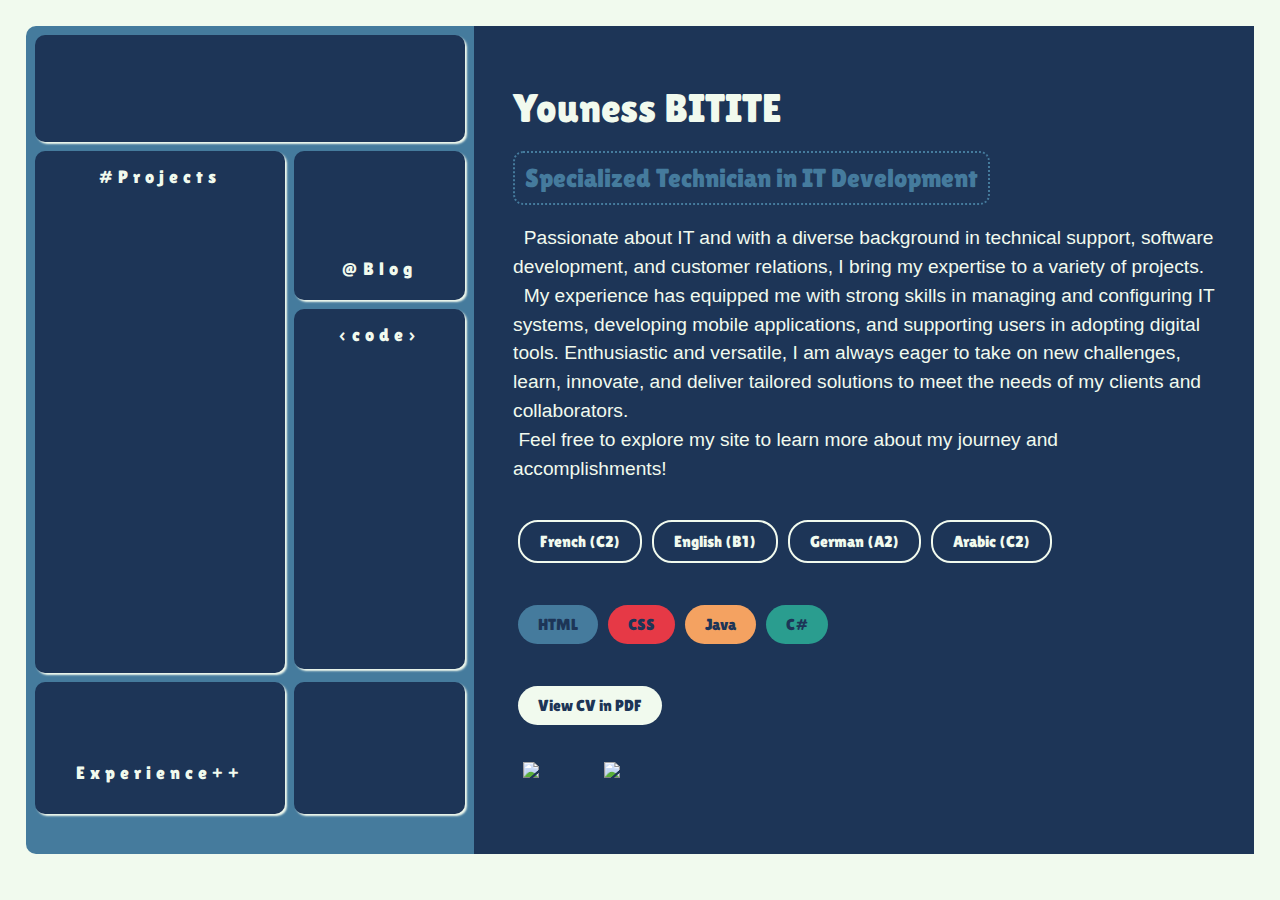
==== index.html @ 27593d5e "Add files via upload" ====
<!DOCTYPE html>
<html lang="en">

<head>
    <meta charset="UTF-8">
    <meta name="viewport" content="width=device-width, initial-scale=1.0">
    <title>Youness BITITE</title>
    <link rel="icon" type="image/x-icon" href="image/icon-title.jpg">
    <link rel="stylesheet" href="main.css">
    <link rel="preconnect" href="https://fonts.googleapis.com">
    <link rel="preconnect" href="https://fonts.gstatic.com" crossorigin>
    <link href="https://fonts.googleapis.com/css2?family=Lilita+One&display=swap" rel="stylesheet">
</head>

<body>
    <div class="container">
        <!-- Left Panel -->
        <div class="right-panel">
            <div id="cardHome" class="card" onclick="loadContent('left-panel-content.html')">
                <div id="imageHome"></div>
            </div>
            <div id="cardRealisation" class="card">
                <h2>#Projects</h2>
                <div id="imageRealisation"></div>
            </div>
            <div id="cardBlog" class="card">
                <div id="imageBlog"></div>
                <h2>@Blog</h2>
            </div>
            <div id="cardCoding" class="card">
                <h2>&lsaquo;code&rsaquo;</h2>
                <div id="imageCoding"></div>
            </div>
            <div id="cardExperience" class="card">
                <div id="imageExperience"></div>
                <h2>Experience++</h2>

            </div>
            <div id="cardContact" class="card">
                <div id="imageContact"></div>
            </div>

        </div>

        <!-- Right Panel -->
        <div class="left-panel" >

            <iframe src="left-panel-content.html" class="iframe-content" id="homeContent" ></iframe>
        </div>

    </div>
    <script>
        function loadContent(url) {
            document.getElementById('homeContent').src = url;
        }
    
            document.getElementById('cardExperience').onclick = function() {
            loadContent('experience.html');
            }
            document.getElementById('cardRealisation').onclick = function() {
            loadContent('realisation.html');
            }
            document.getElementById('cardCoding').onclick = function() {
            loadContent('coding.html');
            }
            document.getElementById('cardBlog').onclick = function() {
            loadContent('blog.html');
            }
            document.getElementById('cardContact').onclick = function() {
                loadContent('contact.html');
            };
    </script>
</body>

</html>
---- main.css ----
/* Global Styles */
html, body {
    height: 100%;
    margin: 0;
    font-family: 'Lilita One', sans-serif;
}

.container {
    background-color: #F1FAEE;    
    display: flex;
    height: 100vh;
    flex-direction: row;
    flex-wrap: wrap;
}

/* Left Panel */
.left-panel {
    background-color: #1D3557;
    margin: 2% 2% 2% 0;
    height: 92%;
    width: 61%;
    border-radius: 0 5px 5px 0;
    display: flex;
    min-height: 600px;
    scrollbar-color:#1D3557 ;

}

.iframe-content {
    background-color: inherit;

    height: 100%;
    width: 100%;
    border: none;
    border-radius: 5px 0 0 5px;
    

}

/* Left Panel Content */
.left-panel-content {

    background-color: inherit;
    height:80%;
    width: 90%;
    color: #F1FAEE;
    text-align: lef;
    font-family: 'Lilita One', sans-serif;
    padding: 5%;
    flex: 1;
}

.left-panel-content h1 {
    font-size: 2.5em;
    font-weight: 200;
    margin: 0.5em 0;
}

.left-panel-content h2 {
    font-weight: 100;
    color: #457B9D;
    font-size: 1.6em;
    margin: 0.5em 0;
    border-style: dotted;
    border-color:#457B9D ;
    border-width: 2px;
    padding: 10px;
    border-radius: 10px;
    width: fit-content;
}

.left-panel-content p {
    font-weight: 30;
    color: #F1FAEE;
    font-style: normal;
    font-size: 1em;
    margin: 0.5em 0;
    font-family: 'Lucida Sans', 'Lucida Sans Regular', 'Lucida Grande', 'Lucida Sans Unicode', Geneva, Verdana, sans-serif;
}

.left-panel-content .presentation {
    font-size: 1.2em;
    margin: 1em 0;
    line-height: 1.5;
    color: #F1FAEE;
}

.skills-section {
    margin-top: 2em;
    width: 100%;
}

.skills {
    display: flex;
    flex-wrap: wrap;
    justify-content: flex-start;
}

.skill-bubble,
.skill-bubble-filled,
.cv-bubble-filled {
    display: inline-block;
    padding: 10px 20px;
    margin: 5px;
    border-radius: 20px;
    font-size: 1em;
    text-decoration: none;
    transition: background-color 0.3s, transform 0.3s;
    text-align: center;
    cursor: pointer;
    font-weight: 100;
}

.skill-bubble {
    color: #F1FAEE;
    background-color: transparent;
    border: 2px solid #F1FAEE;
    font-weight: 100;
}

.skill-bubble:hover {
    background-color: #F1FAEE;
    color: #1D3557;
}

.skill-bubble-filled {
    color: #1D3557;
    background-color: #2A9D8F;
    transition: 0.3s;
}
.skill-bubble-filled:hover {
    color: #2A9D8F;
    background-color: #1D3557;
    transition: 0.3s;
}

.cv-bubble-filled:hover {
    background-color: #2A9D8F;
    transform: scale(1.05);
    opacity: 0.8;
}

.download-cv {
    margin-top: 2em;
}

.download-cv:hover a {
    font-size: 1.1em;
    
}

.social-links {
    margin-top: 2em;
}

.social-links a {
    margin-left: 10px;
    display: inline-block;
}

.social-links img {
    width: 30px;
    height: 30px;
    margin-right: 5px;
    transition: transform 0.3s;
}

.social-links img:hover {
    transform: scale(1.2);
}

a {
    text-decoration: none;
    color: #1D3557;
}

/* Right Panel */
.right-panel {

    float: left;
    background-color: #457B9D;
    background-size: contain;
    margin: 2% 0 2% 2%;
    border-radius:  10px 0  0 10px;
    height: 92%;
    width: 35%;
    min-height: 600px;
}

.card {
    float: left;
    height: 100%;
    width: 100%;
    background-color: #1D3557;
    border-radius: 10px;
    box-shadow: 2px 2px 2px #F1FAEE;
    transition: background-color 0.5s;
    cursor: pointer;
}

.card:hover {
    background-color: #F1FAEE;
}

.card h2 {
    color: #F1FAEE;
    font-size: large;
    transition: color 0.5s, font-size 0.5s;
    text-align: center;
    width: 100%;
    height: 10%;
    font-weight: 100;
    letter-spacing: 5px;
}

.card:hover h2 {
    color: #1D3557;
    font-size: x-large;
    letter-spacing: 5px;
    font-weight: 100;
}
.card:hover #imageHome {
    transform: scale(1.4);
    background-image: url(image/icon-Home.png);
}
.card:hover #imageRealisation {
    transform: scale(0.9);
    background-image: url(image/icon-realisation-color.png);
}

.card:hover #imageBlog {
    transform: scale(0.9);
    background-image: url(image/icon-blog.png);
}

.card:hover #imageCoding {
    transform: scale(0.9);
    background-image: url(image/icon-coding.png);
}

.card:hover #imageContact {
    transform: scale(1.2);
    background-image: url(image/icon-contact.png);
}

.card:hover #imageExperience {
    transform: scale(0.9);
    background-image: url(image/icon-experience.png);
}
#homeContent{
    background-color: #1D3557;

}
#imageHome {
    width: 90%;
    height: 40%;
    margin: 5%;
    background-size: contain;
    background-repeat: no-repeat;
    background-position: center;
    align-items: center;
    transition: transform 0.5s;
    background-image: url(image/icon-Home-clair.png);
}
#imageRealisation {
    width: 70%;
    height: 65%;
    margin: 0 15% 15% 15%;
    background-size: contain;
    background-repeat: no-repeat;
    background-position: center;
    transition: transform 0.5s;
    background-image: url(image/icon-realisation-clair.png);
}

#imageBlog {
    width: 100%;
    height: 50%;
    margin: 10% 0 0 0;
    background-size: 20%;
    background-repeat: no-repeat;
    background-position: top;
    transition: transform 0.5s;
    background-image: url(image/icon-blog-clair.png);
}

#imageCoding {
    width: 70%;
    height: 65%;
    margin: 0 15% 15% 15%;
    background-size: contain;
    background-repeat: no-repeat;
    background-position: top;
    transition: transform 0.5s;
    background-image: url(image/icon-coding-clair.png);
}

#imageContact {
    width: 60%;
    height: 50%;
    margin: 15% 20% 20% 20%;
    background-size: 40%;
    background-repeat: no-repeat;
    background-position: center;
    transition: transform 0.5s;
    background-image: url(image/icon-contact-clair.png);
}

#imageExperience {
    width: 100%;
    height: 40%;
    margin: 5% 0 0 0;
    background-size: 15%;
    background-repeat: no-repeat;
    background-position: top;
    transition: transform 0.5s;
    background-image: url(image/icon-experience-clair.png);
}

#cardHome {
    float: left;
    width: 96%;
    height: 13%;
    margin: 2%;
}

#cardRealisation {
    float: left;
    width: 56%;
    height: 63%;
    margin: 0 2% 2% 2%;

}

#cardBlog {
    float: left;
    width:38%;
    height: 18%;
    margin: 0 2% 2% 0;
}

#cardCoding {
    float: left;
    width: 38%;
    height: 43.5%;
    margin: 0 2% 2% 0;

}

#cardContact {
    float: left;

    width: 38%;
    height: 16%;
    margin: 0 2% 2% 0;
    

}

#cardExperience {

    float: left;
    width: 56%;
    height: 16%;
    margin: 0 2% 0 2%;
}

.skill1 {
    background-color: #457B9D;
}

.skill2 {
    background-color: #E63946;

}

.skill3 {
    background-color: #F4A261;

}

.skill4 {
    background-color: #2A9D8F;
}

.skill1:hover{
    background-color: #457b9dd5;
    scale: 1.05;
}

.skill2:hover{
    background-color: #e63947c2;
    scale: 1.05;

}

.skill3:hover{
    background-color: #f4a361d2;
    scale: 1.05;

}

.skill4:hover {
    background-color: #2a9d90c7;
    scale: 1.05;
}

/* Responsive Styles */

@media (max-width:  920px) {
    .left-panel {
        width: 100%;
        height: 100%;
        margin: 0;
    }

    .right-panel {
        width: 100%;
        height: 110%;
        margin: 0;
        border-radius: 0px;
    }

    .card h2 {
        font-size: large;
    }
}
@media (max-width:  720px) {
    .left-panel {
        width: 100%;
        height: 100%;
        margin: 0;
    }

    .right-panel {
        width: 100%;
        height: 620px;
        margin: 0;
        border-radius: 0px;

    }

    .card h2 {
        font-size: large;
    }
}

/* navigation experience */
.realisation-navigation {
    margin-top: 20px;
    text-align: start;
}


.realisation-button {
    display: inline-block;
    padding: 10px 20px;
    margin: 5px;    
    border-radius: 20px;
    border: none;
    background-color:#F1FAEE;
    color: #1D3557;
    font-size: 1em;
    font-weight: bold;
    cursor: pointer;
    transition: transform 0.3s;
}

.realisation-button:hover {
    background-color: hsl(355, 78%, 56%);
    color: #1D3557;
    transform: scale(1.05);
}
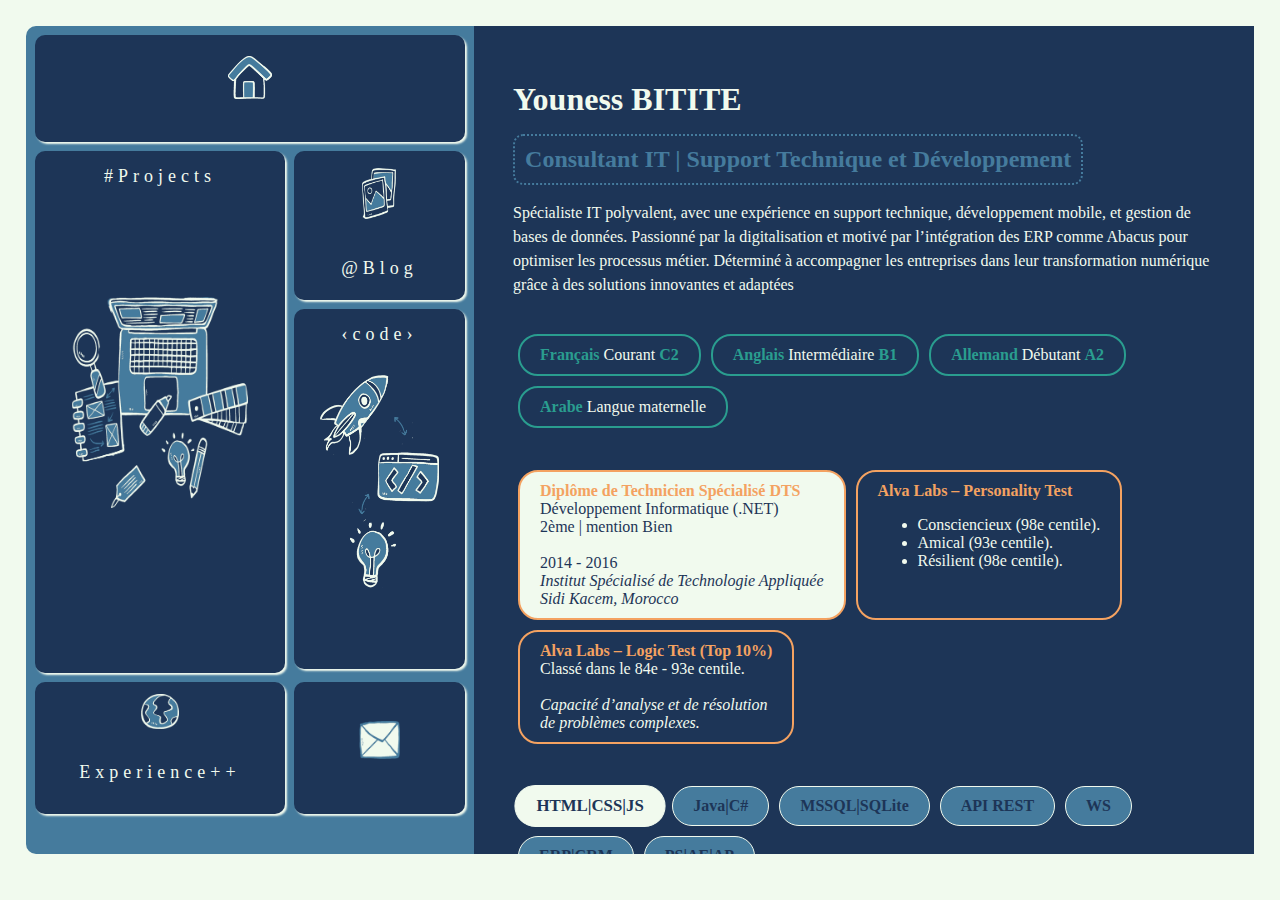
==== commit 7f00572a: "enrichment of the home page" ====
--- a/index.html
+++ b/index.html
@@ -2,73 +2,97 @@
 <html lang="en">
 
 <head>
+    <!-- Meta information for proper rendering and responsiveness -->
     <meta charset="UTF-8">
     <meta name="viewport" content="width=device-width, initial-scale=1.0">
+
+    <!-- Page title and favicon -->
     <title>Youness BITITE</title>
     <link rel="icon" type="image/x-icon" href="image/icon-title.jpg">
-    <link rel="stylesheet" href="main.css">
+
+    <!-- Linking external CSS -->
+    <link rel="stylesheet" href="css/main.css">
+    <link rel="stylesheet" href="css/navigation.css">
+
+    <!-- Preconnect to improve loading performance for Google Fonts -->
     <link rel="preconnect" href="https://fonts.googleapis.com">
     <link rel="preconnect" href="https://fonts.gstatic.com" crossorigin>
+
+    <!-- Google Font: Lilita One -->
     <link href="https://fonts.googleapis.com/css2?family=Lilita+One&display=swap" rel="stylesheet">
 </head>
 
 <body>
     <div class="container">
-        <!-- Left Panel -->
+        <!-- Right Panel: Contains interactive cards -->
         <div class="right-panel">
-            <div id="cardHome" class="card" onclick="loadContent('left-panel-content.html')">
+            <!-- Card: Home -->
+            <div id="cardHome" class="card" onclick="loadContent('home.html')">
                 <div id="imageHome"></div>
             </div>
+
+            <!-- Card: Projects -->
             <div id="cardRealisation" class="card">
                 <h2>#Projects</h2>
                 <div id="imageRealisation"></div>
             </div>
+
+            <!-- Card: Blog -->
             <div id="cardBlog" class="card">
                 <div id="imageBlog"></div>
                 <h2>@Blog</h2>
             </div>
+
+            <!-- Card: Coding -->
             <div id="cardCoding" class="card">
                 <h2>&lsaquo;code&rsaquo;</h2>
                 <div id="imageCoding"></div>
             </div>
+
+            <!-- Card: Experience -->
             <div id="cardExperience" class="card">
                 <div id="imageExperience"></div>
                 <h2>Experience++</h2>
+            </div>
 
-            </div>
+            <!-- Card: Contact -->
             <div id="cardContact" class="card">
                 <div id="imageContact"></div>
             </div>
-
         </div>
 
-        <!-- Right Panel -->
-        <div class="left-panel" >
+        <!-- Left Panel: Contains iframe for dynamic content -->
+        <div class="left-panel">
+            <iframe src="home.html" class="iframe-content" id="homeContent"></iframe>
+        </div>
+    </div>
 
-            <iframe src="left-panel-content.html" class="iframe-content" id="homeContent" ></iframe>
-        </div>
-
-    </div>
+    <!-- JavaScript Section -->
     <script>
+        /**
+         * Function to dynamically load content into the iframe.
+         * @param {string} url - The URL of the content to load.
+         */
         function loadContent(url) {
             document.getElementById('homeContent').src = url;
         }
-    
-            document.getElementById('cardExperience').onclick = function() {
+
+        // Event listeners for card clicks
+        document.getElementById('cardExperience').onclick = function () {
             loadContent('experience.html');
-            }
-            document.getElementById('cardRealisation').onclick = function() {
+        };
+        document.getElementById('cardRealisation').onclick = function () {
             loadContent('realisation.html');
-            }
-            document.getElementById('cardCoding').onclick = function() {
+        };
+        document.getElementById('cardCoding').onclick = function () {
             loadContent('coding.html');
-            }
-            document.getElementById('cardBlog').onclick = function() {
+        };
+        document.getElementById('cardBlog').onclick = function () {
             loadContent('blog.html');
-            }
-            document.getElementById('cardContact').onclick = function() {
-                loadContent('contact.html');
-            };
+        };
+        document.getElementById('cardContact').onclick = function () {
+            loadContent('contact.html');
+        };
     </script>
 </body>
 
--- a/css/main.css
+++ b/css/main.css
@@ -0,0 +1,288 @@
+/* =======================================
+   Global Styles
+======================================== */
+html, body {
+    height: 100%;
+    margin: 0;
+    font-family: Cambria, Cochin, Georgia, Times, 'Times New Roman', 'sans serif';
+    font-weight: normal;
+
+
+}
+
+.container {
+    background-color: #F1FAEE;    
+    display: flex;
+    height: 100vh;
+    flex-direction: row;
+    flex-wrap: wrap;
+}
+
+/* =======================================
+   Left Panel Styles
+======================================== */
+.left-panel {
+    background-color: #1D3557;
+    margin: 2% 2% 2% 0;
+    height: 92%;
+    width: 61%;
+    border-radius: 0 5px 5px 0;
+    display: block;
+    min-height: 600px;
+    scrollbar-color: #1D3557;
+    
+}
+
+.iframe-content {
+    background-color: inherit;
+    height: 100%;
+    width: 100%;
+    border: none;
+    border-radius: 5px 0 0 5px;
+}
+
+/* =======================================
+   Left Panel Content
+======================================== */
+.left-panel-content {
+    background-color: inherit;
+    height: 80%;
+    width: 90%;
+    color: #F1FAEE;
+    text-align: left;
+    padding: 5%;
+    flex: 1;
+}
+
+.left-panel-content h1 {
+    margin: 0.5em 0;
+}
+
+.left-panel-content h2 {
+    color: #457B9D;
+    margin: 0.5em 0;
+    border-style: dotted;
+    border-color: #457B9D;
+    border-width: 2px;
+    padding: 10px;
+    border-radius: 10px;
+    width: fit-content;
+}
+
+.left-panel-content p {
+    color: #F1FAEE;
+    margin: 0.5em 0;
+}
+
+.left-panel-content .presentation {
+    margin: 1em 0;
+    line-height: 1.5;
+    color: #F1FAEE;
+}
+
+.skills-section {
+    margin-top: 2em;
+    width: 100%;
+}
+
+.skills {
+    display: flex;
+    flex-wrap: wrap;
+    justify-content: flex-start;
+}
+
+/* =======================================
+   Skill Bubble Styles
+======================================== */
+.skill-bubble,
+.skill-bubble-filled,
+.cv-bubble-filled {
+    display: inline-block;
+    padding: 10px 20px;
+    margin: 5px;
+    border-radius: 20px;
+    text-decoration: none;
+    text-align: left;
+    transition: background-color 0.3s, transform 0.3s;
+    cursor: pointer;
+}
+
+.skill-bubble {
+    color: #F1FAEE;
+    background-color: transparent;
+    border: 2px solid #F1FAEE;
+}
+.skill-bubble-filled {
+    color: #1D3557;
+    background-color: #457B9D;
+    border-style: solid;
+    border-width: 1px;
+    border-color: #F1FAEE;
+    transition: 0.3s;
+    font-weight: bold;
+}
+
+/*ceritification*/
+.certification{
+    border-color: #F4A261;
+}
+.certification b{
+    color: #F4A261;
+}
+/*diploma*/
+.diploma{
+    border-color: #F4A261;
+    background-color: #F1FAEE;
+    color: #1D3557;
+}
+.diploma b{
+    color: #F4A261;
+}
+/*language*/
+.Language{
+    border-color: #2A9D8F;
+}
+.Language b{
+    color: #2A9D8F;
+}
+/*technical skill*/
+.technical-skill-dropdown-details {
+    display: none;
+    position :absolute;    
+    color: #F1FAEE;
+    background-color: #457B9D;
+    font-weight: normal;
+    max-height: 100px;
+    width: auto;
+    z-index: 1;
+    padding: 10px;
+    box-shadow: 0px 8px 16px 0px rgba(0,0,0,0.2);
+
+  }
+.technical-skill-dropdown{
+    position: relative;
+    display: inline-block;
+}
+.technical-skill-details{
+    color: #F1FAEE;
+    background-color: transparent;
+    border-color: #F1FAEE;
+    font-weight: normal;
+
+}
+/* =======================================
+   Skill Bubble Hover Effects
+======================================== */
+.skill-bubble:hover {
+    transition: 0.3s;
+    transform: scale(1.02);
+}
+
+.skill-bubble-filled:hover {
+
+    transition: 0.3s;
+}
+.diploma:hover{    
+    transition: 0.3s;
+    transform: scale(1.02);
+}
+.technical-skill-dropdown:hover .technical-skill-dropdown-details {
+    display: block;
+  }
+
+/* =======================================
+   Download CV and Social Links
+======================================== */
+.download-cv {
+    margin-top: 2em;
+}
+
+
+
+.social-links {
+    margin-top: 2em;
+}
+
+.social-links a {
+    margin-left: 10px;
+    display: inline-block;
+}
+
+.social-links img {
+    width: 30px;
+    height: 30px;
+    margin-right: 5px;
+    transition: transform 0.3s;
+}
+
+.social-links img:hover {
+    transform: scale(1.2);
+}
+
+a {
+    text-decoration: none;
+    color: #1D3557;
+}
+
+/* =======================================
+   Navigation and Realisation Styles
+======================================== */
+.realisation-navigation {
+    margin-top: 20px;
+    text-align: start;
+}
+
+.realisation-button {
+    display: inline-block;
+    padding: 10px 20px;
+    margin: 5px;    
+    border-radius: 20px;
+    border: none;
+    background-color: #F1FAEE;
+    color: #1D3557;
+    cursor: pointer;
+    transition: transform 0.3s;
+}
+
+
+/* =======================================
+   Responsive Styles
+======================================== */
+@media (max-width: 920px) {
+    .left-panel {
+        width: 100%;
+        height: 100%;
+        margin: 0;
+    }
+
+    .right-panel {
+        width: 100%;
+        height: 110%;
+        margin: 0;
+        border-radius: 0px;
+    }
+
+    .card h2 {
+        font-size: large;
+    }
+}
+
+@media (max-width: 720px) {
+    .left-panel {
+        width: 100%;
+        height: 100%;
+        margin: 0;
+    }
+
+    .right-panel {
+        width: 100%;
+        height: 620px;
+        margin: 0;
+        border-radius: 0px;
+    }
+
+    .card h2 {
+        font-size: large;
+    }
+}
+
--- a/css/navigation.css
+++ b/css/navigation.css
@@ -0,0 +1,191 @@
+/* Right Panel */
+.right-panel {
+
+    float: left;
+    background-color: #457B9D;
+    background-size: contain;
+    margin: 2% 0 2% 2%;
+    border-radius:  10px 0  0 10px;
+    height: 92%;
+    width: 35%;
+    min-height: 600px;
+}
+
+.card {
+    float: left;
+    height: 100%;
+    width: 100%;
+    background-color: #1D3557;
+    border-radius: 10px;
+    box-shadow: 2px 2px 2px #F1FAEE;
+    transition: background-color 0.5s;
+    cursor: pointer;
+}
+
+.card:hover {
+    background-color: #F1FAEE;
+}
+
+.card h2 {
+    color: #F1FAEE;
+    font-size: large;
+    transition: color 0.5s, font-size 0.5s;
+    text-align: center;
+    width: 100%;
+    height: 10%;
+    font-weight: 100;
+    letter-spacing: 5px;
+}
+
+.card:hover h2 {
+    color: #1D3557;
+    font-size: x-large;
+    letter-spacing: 5px;
+    font-weight: 100;
+}
+.card:hover #imageHome {
+    transform: scale(1.4);
+    background-image: url(/image/icon-Home.png);
+}
+.card:hover #imageRealisation {
+    transform: scale(0.9);
+    background-image: url(/image/icon-realisation-color.png);
+}
+
+.card:hover #imageBlog {
+    transform: scale(0.9);
+    background-image: url(/image/icon-blog.png);
+}
+
+.card:hover #imageCoding {
+    transform: scale(0.9);
+    background-image: url(/image/icon-coding.png);
+}
+
+.card:hover #imageContact {
+    transform: scale(1.2);
+    background-image: url(/image/icon-contact.png);
+}
+
+.card:hover #imageExperience {
+    transform: scale(0.9);
+    background-image: url(/image/icon-experience.png);
+}
+#homeContent{
+    background-color: #1D3557;
+
+}
+
+#imageHome {
+    width: 90%;
+    height: 40%;
+    margin: 5%;
+    background-size: contain;
+    background-repeat: no-repeat;
+    background-position: center;
+    align-items: center;
+    transition: transform 0.5s;
+    background-image: url(/image/icon-Home-clair.png);
+}
+#imageRealisation {
+    width: 70%;
+    height: 65%;
+    margin: 0 15% 15% 15%;
+    background-size: contain;
+    background-repeat: no-repeat;
+    background-position: center;
+    transition: transform 0.5s;
+    background-image: url(/image/icon-realisation-clair.png);
+}
+
+#imageBlog {
+    width: 100%;
+    height: 50%;
+    margin: 10% 0 0 0;
+    background-size: 20%;
+    background-repeat: no-repeat;
+    background-position: top;
+    transition: transform 0.5s;
+    background-image: url(/image/icon-blog-clair.png);
+}
+
+#imageCoding {
+    width: 70%;
+    height: 65%;
+    margin: 0 15% 15% 15%;
+    background-size: contain;
+    background-repeat: no-repeat;
+    background-position: top;
+    transition: transform 0.5s;
+    background-image: url(/image/icon-coding-clair.png);
+}
+
+#imageContact {
+    width: 60%;
+    height: 50%;
+    margin: 15% 20% 20% 20%;
+    background-size: 40%;
+    background-repeat: no-repeat;
+    background-position: center;
+    transition: transform 0.5s;
+    background-image: url(/image/icon-contact-clair.png);
+}
+
+#imageExperience {
+    width: 100%;
+    height: 40%;
+    margin: 5% 0 0 0;
+    background-size: 15%;
+    background-repeat: no-repeat;
+    background-position: top;
+    transition: transform 0.5s;
+    background-image: url(/image/icon-experience-clair.png);
+}
+
+#cardHome {
+    float: left;
+    width: 96%;
+    height: 13%;
+    margin: 2%;
+}
+
+#cardRealisation {
+    float: left;
+    width: 56%;
+    height: 63%;
+    margin: 0 2% 2% 2%;
+
+}
+
+#cardBlog {
+    float: left;
+    width:38%;
+    height: 18%;
+    margin: 0 2% 2% 0;
+}
+
+#cardCoding {
+    float: left;
+    width: 38%;
+    height: 43.5%;
+    margin: 0 2% 2% 0;
+
+}
+
+#cardContact {
+    float: left;
+
+    width: 38%;
+    height: 16%;
+    margin: 0 2% 2% 0;
+    
+
+}
+
+#cardExperience {
+
+    float: left;
+    width: 56%;
+    height: 16%;
+    margin: 0 2% 0 2%;
+}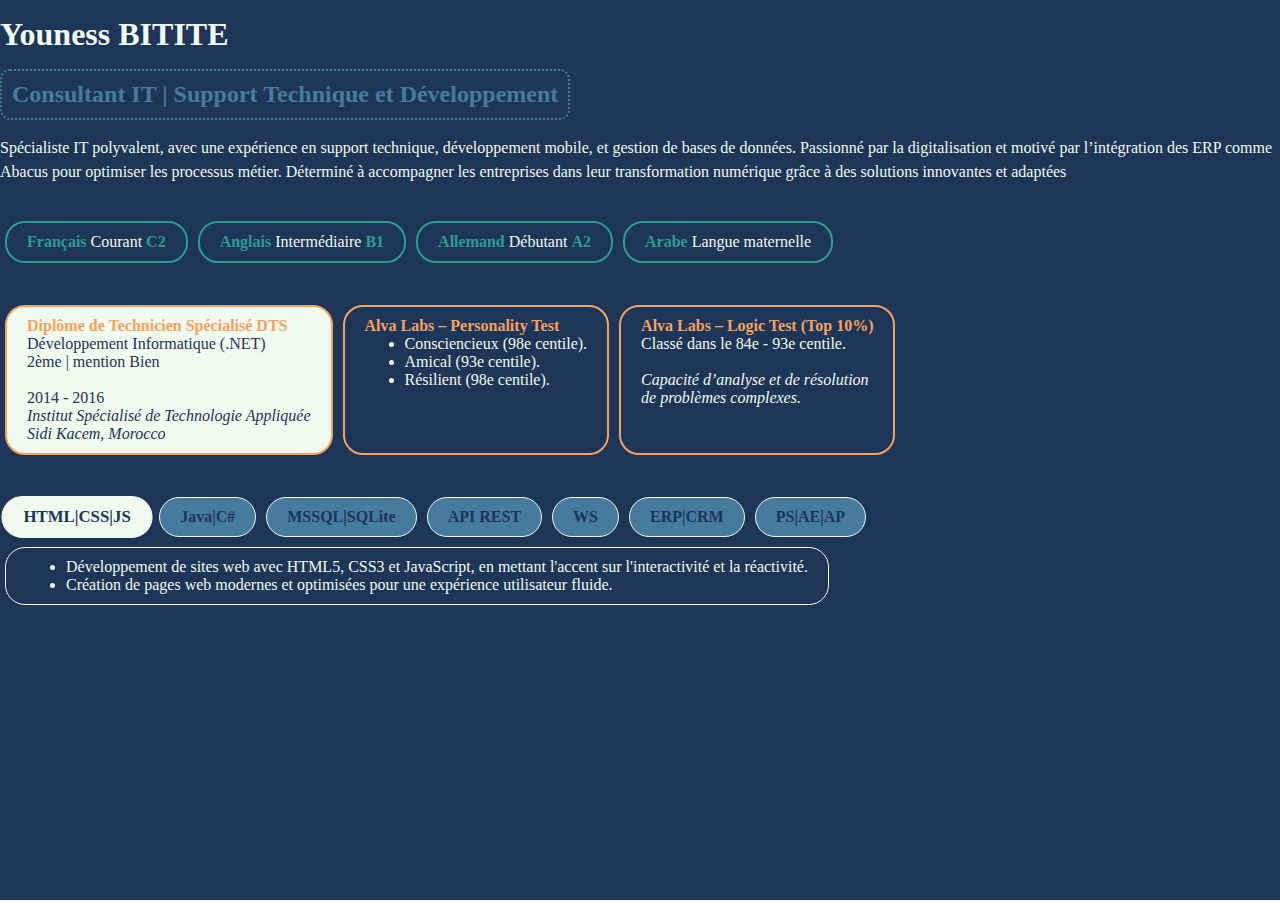
==== commit ffa8107c: "navigation update" ====
--- a/index.html
+++ b/index.html
@@ -24,8 +24,9 @@
 
 <body>
     <div class="container">
+        
         <!-- Right Panel: Contains interactive cards -->
-        <div class="right-panel">
+        <div class="right-panel" style="display: none;">
             <!-- Card: Home -->
             <div id="cardHome" class="card" onclick="loadContent('home.html')">
                 <div id="imageHome"></div>
--- a/css/main.css
+++ b/css/main.css
@@ -1,21 +1,22 @@
 /* =======================================
    Global Styles
 ======================================== */
+* {
+    margin: 0;
+}
+
 html, body {
-    height: 100%;
-    margin: 0;
     font-family: Cambria, Cochin, Georgia, Times, 'Times New Roman', 'sans serif';
     font-weight: normal;
-
-
+    height: 100vh;
+    width: 100%;
 }
 
 .container {
     background-color: #F1FAEE;    
-    display: flex;
-    height: 100vh;
-    flex-direction: row;
-    flex-wrap: wrap;
+    height:100%;
+    width: 100%;
+    display: block;
 }
 
 /* =======================================
@@ -23,12 +24,10 @@
 ======================================== */
 .left-panel {
     background-color: #1D3557;
-    margin: 2% 2% 2% 0;
-    height: 92%;
-    width: 61%;
-    border-radius: 0 5px 5px 0;
+    height: 100%;
+    width: 100%;
+    border-radius: 2px;
     display: block;
-    min-height: 600px;
     scrollbar-color: #1D3557;
     
 }
@@ -38,7 +37,6 @@
     height: 100%;
     width: 100%;
     border: none;
-    border-radius: 5px 0 0 5px;
 }
 
 /* =======================================
@@ -46,11 +44,10 @@
 ======================================== */
 .left-panel-content {
     background-color: inherit;
-    height: 80%;
-    width: 90%;
+    height: 100%;
+    width: 100%;
     color: #F1FAEE;
     text-align: left;
-    padding: 5%;
     flex: 1;
 }
 
--- a/css/navigation.css
+++ b/css/navigation.css
@@ -1,35 +1,45 @@
+/* Variables CSS */
+:root {
+    --color-primary: #457B9D;
+    --color-secondary: #1D3557;
+    --color-accent: #F1FAEE;
+    --transition-duration: 0.5s;
+    --border-radius: 10px;
+    --box-shadow: 2px 2px 2px var(--color-accent);
+}
+
 /* Right Panel */
 .right-panel {
-
     float: left;
-    background-color: #457B9D;
+    background-color: var(--color-primary);
     background-size: contain;
     margin: 2% 0 2% 2%;
-    border-radius:  10px 0  0 10px;
+    border-radius: var(--border-radius) 0 0 var(--border-radius);
     height: 92%;
     width: 35%;
     min-height: 600px;
 }
 
+/* Generic Card Style */
 .card {
     float: left;
     height: 100%;
     width: 100%;
-    background-color: #1D3557;
-    border-radius: 10px;
-    box-shadow: 2px 2px 2px #F1FAEE;
-    transition: background-color 0.5s;
+    background-color: var(--color-secondary);
+    border-radius: var(--border-radius);
+    box-shadow: var(--box-shadow);
+    transition: background-color var(--transition-duration);
     cursor: pointer;
 }
 
 .card:hover {
-    background-color: #F1FAEE;
+    background-color: var(--color-accent);
 }
 
 .card h2 {
-    color: #F1FAEE;
+    color: var(--color-accent);
     font-size: large;
-    transition: color 0.5s, font-size 0.5s;
+    transition: color var(--transition-duration), font-size var(--transition-duration);
     text-align: center;
     width: 100%;
     height: 10%;
@@ -38,154 +48,41 @@
 }
 
 .card:hover h2 {
-    color: #1D3557;
+    color: var(--color-secondary);
     font-size: x-large;
-    letter-spacing: 5px;
     font-weight: 100;
 }
-.card:hover #imageHome {
-    transform: scale(1.4);
-    background-image: url(/image/icon-Home.png);
-}
-.card:hover #imageRealisation {
-    transform: scale(0.9);
-    background-image: url(/image/icon-realisation-color.png);
-}
 
-.card:hover #imageBlog {
-    transform: scale(0.9);
-    background-image: url(/image/icon-blog.png);
-}
+.card:hover #imageHome { transform: scale(1.4); background-image: url(/image/icon-Home.png); }
+.card:hover #imageRealisation { transform: scale(0.9); background-image: url(/image/icon-realisation-color.png); }
+.card:hover #imageBlog { transform: scale(0.9); background-image: url(/image/icon-blog.png); }
+.card:hover #imageCoding { transform: scale(0.9); background-image: url(/image/icon-coding.png); }
+.card:hover #imageContact { transform: scale(1.2); background-image: url(/image/icon-contact.png); }
+.card:hover #imageExperience { transform: scale(0.9); background-image: url(/image/icon-experience.png); }
 
-.card:hover #imageCoding {
-    transform: scale(0.9);
-    background-image: url(/image/icon-coding.png);
-}
-
-.card:hover #imageContact {
-    transform: scale(1.2);
-    background-image: url(/image/icon-contact.png);
-}
-
-.card:hover #imageExperience {
-    transform: scale(0.9);
-    background-image: url(/image/icon-experience.png);
-}
-#homeContent{
-    background-color: #1D3557;
-
-}
-
-#imageHome {
+/* Shared Image Style */
+.card img {
     width: 90%;
     height: 40%;
     margin: 5%;
     background-size: contain;
     background-repeat: no-repeat;
     background-position: center;
-    align-items: center;
-    transition: transform 0.5s;
-    background-image: url(/image/icon-Home-clair.png);
-}
-#imageRealisation {
-    width: 70%;
-    height: 65%;
-    margin: 0 15% 15% 15%;
-    background-size: contain;
-    background-repeat: no-repeat;
-    background-position: center;
-    transition: transform 0.5s;
-    background-image: url(/image/icon-realisation-clair.png);
+    transition: transform var(--transition-duration);
 }
 
-#imageBlog {
-    width: 100%;
-    height: 50%;
-    margin: 10% 0 0 0;
-    background-size: 20%;
-    background-repeat: no-repeat;
-    background-position: top;
-    transition: transform 0.5s;
-    background-image: url(/image/icon-blog-clair.png);
-}
+/* Individual Image Styles */
+#imageHome { background-image: url(/image/icon-Home-clair.png); }
+#imageRealisation { width: 70%; height: 65%; margin: 0 15%; background-image: url(/image/icon-realisation-clair.png); }
+#imageBlog { height: 50%; margin: 10% 0 0; background-size: 20%; background-image: url(/image/icon-blog-clair.png); }
+#imageCoding { width: 70%; height: 65%; margin: 0 15%; background-image: url(/image/icon-coding-clair.png); }
+#imageContact { width: 60%; height: 50%; margin: 15% 20%; background-size: 40%; background-image: url(/image/icon-contact-clair.png); }
+#imageExperience { height: 40%; margin: 5% 0; background-size: 15%; background-image: url(/image/icon-experience-clair.png); }
 
-#imageCoding {
-    width: 70%;
-    height: 65%;
-    margin: 0 15% 15% 15%;
-    background-size: contain;
-    background-repeat: no-repeat;
-    background-position: top;
-    transition: transform 0.5s;
-    background-image: url(/image/icon-coding-clair.png);
-}
-
-#imageContact {
-    width: 60%;
-    height: 50%;
-    margin: 15% 20% 20% 20%;
-    background-size: 40%;
-    background-repeat: no-repeat;
-    background-position: center;
-    transition: transform 0.5s;
-    background-image: url(/image/icon-contact-clair.png);
-}
-
-#imageExperience {
-    width: 100%;
-    height: 40%;
-    margin: 5% 0 0 0;
-    background-size: 15%;
-    background-repeat: no-repeat;
-    background-position: top;
-    transition: transform 0.5s;
-    background-image: url(/image/icon-experience-clair.png);
-}
-
-#cardHome {
-    float: left;
-    width: 96%;
-    height: 13%;
-    margin: 2%;
-}
-
-#cardRealisation {
-    float: left;
-    width: 56%;
-    height: 63%;
-    margin: 0 2% 2% 2%;
-
-}
-
-#cardBlog {
-    float: left;
-    width:38%;
-    height: 18%;
-    margin: 0 2% 2% 0;
-}
-
-#cardCoding {
-    float: left;
-    width: 38%;
-    height: 43.5%;
-    margin: 0 2% 2% 0;
-
-}
-
-#cardContact {
-    float: left;
-
-    width: 38%;
-    height: 16%;
-    margin: 0 2% 2% 0;
-    
-
-}
-
-#cardExperience {
-
-    float: left;
-    width: 56%;
-    height: 16%;
-    margin: 0 2% 0 2%;
-}+/* Card Layouts */
+#cardHome { float: left; width: 96%; height: 13%; margin: 2%; }
+#cardRealisation { float: left; width: 56%; height: 63%; margin: 0 2% 2%; }
+#cardBlog { float: left; width: 38%; height: 18%; margin: 0 2% 2% 0; }
+#cardCoding { float: left; width: 38%; height: 43.5%; margin: 0 2% 2% 0; }
+#cardContact { float: left; width: 38%; height: 16%; margin: 0 2% 2% 0; }
+#cardExperience { float: left; width: 56%; height: 16%; margin: 0 2%; }
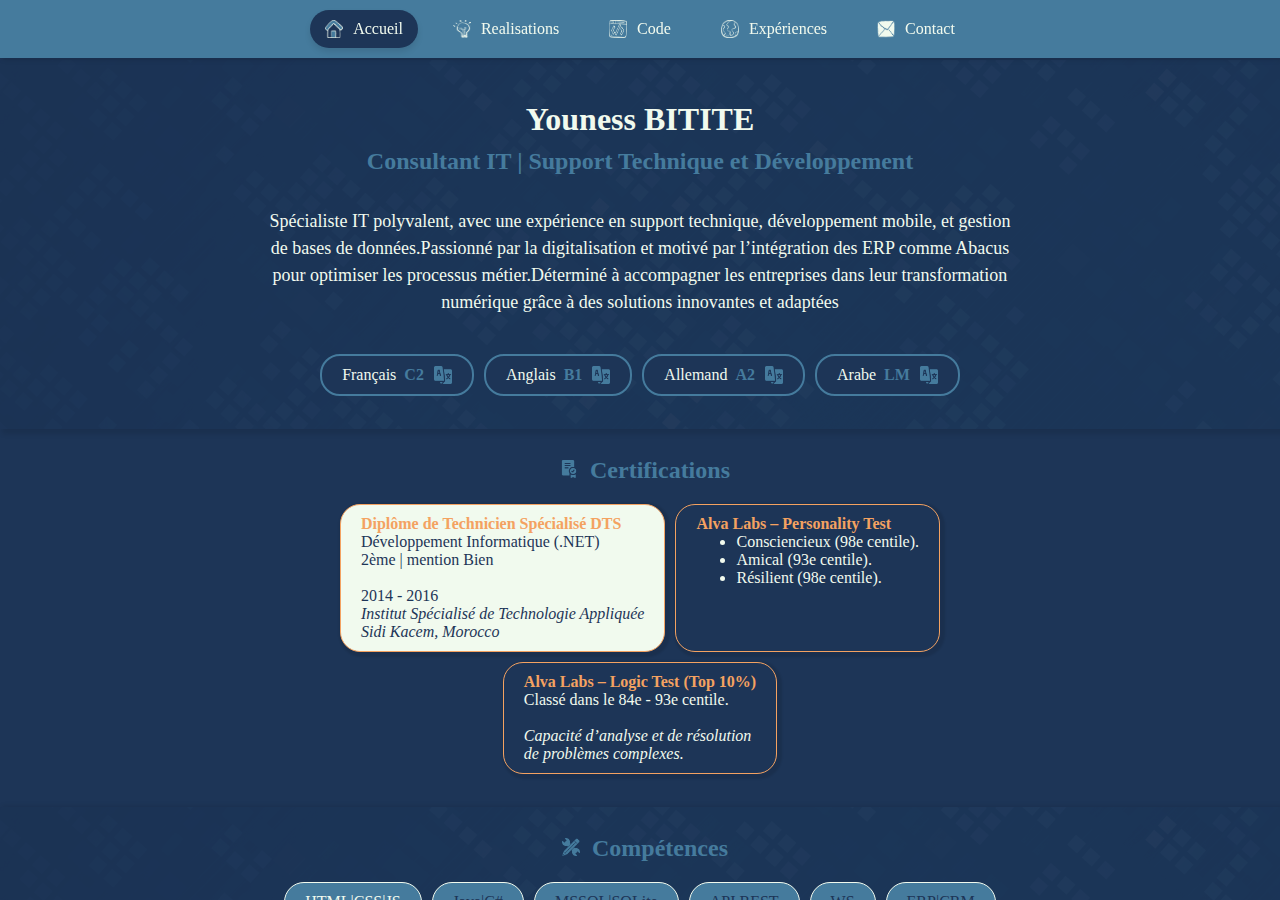
==== commit 0506a733: "versoin 2.0 feat - style -refactor" ====
--- a/index.html
+++ b/index.html
@@ -25,75 +25,85 @@
 <body>
     <div class="container">
         
-        <!-- Right Panel: Contains interactive cards -->
-        <div class="right-panel" style="display: none;">
-            <!-- Card: Home -->
-            <div id="cardHome" class="card" onclick="loadContent('home.html')">
-                <div id="imageHome"></div>
+        <!-- Navigation Bar -->
+        <div class="navbar">
+            <!-- Hamburger Icon -->
+            <div class="hamburger" onclick="toggleMenu()">
+                <div></div>
+                <div></div>
+                <div></div>
             </div>
 
-            <!-- Card: Projects -->
-            <div id="cardRealisation" class="card">
-                <h2>#Projects</h2>
-                <div id="imageRealisation"></div>
-            </div>
-
-            <!-- Card: Blog -->
-            <div id="cardBlog" class="card">
-                <div id="imageBlog"></div>
-                <h2>@Blog</h2>
-            </div>
-
-            <!-- Card: Coding -->
-            <div id="cardCoding" class="card">
-                <h2>&lsaquo;code&rsaquo;</h2>
-                <div id="imageCoding"></div>
-            </div>
-
-            <!-- Card: Experience -->
-            <div id="cardExperience" class="card">
-                <div id="imageExperience"></div>
-                <h2>Experience++</h2>
-            </div>
-
-            <!-- Card: Contact -->
-            <div id="cardContact" class="card">
-                <div id="imageContact"></div>
-            </div>
+            <!-- Navigation Menu -->
+            <ul class="navbar-menu">
+                <li>
+                    <a href="home.html" class="active" onclick="markButton('home.html')" target="iframe-content-target">
+                        <img src="/image/icon-Home-clair.png" alt="Home Icon">
+                        Accueil
+                    </a>
+                </li>
+                <li>
+                    <a href="realisation.html" onclick="markButton('realisation.html')" target="iframe-content-target">
+                        <img src="/image/icon-realisation-clair.png" alt="Projects Icon">
+                        Realisations
+                    </a>
+                </li>
+<!--                 <li>
+                    <a href="blog.html" onclick="markButton('blog.html')" target="iframe-content-target">
+                        <img src="/image/icon-blog-clair.png" alt="Blog Icon">
+                        Blog
+                    </a>
+                </li> -->
+                <li>
+                    <a href="coding.html" onclick="markButton('coding.html')" target="iframe-content-target">
+                        <img src="/image/icon-coding-clair.png" alt="Coding Icon">
+                        Code
+                    </a>
+                </li>
+                <li>
+                    <a href="experience.html" onclick="markButton('experience.html')" target="iframe-content-target"> 
+                        <img src="/image/icon-experience-clair.png" alt="Experience Icon">
+                        Expériences
+                    </a>
+                </li>
+                <li>
+                    <a href="contact.html" onclick="markButton('contact.html')" target="iframe-content-target">
+                        <img src="/image/icon-contact-clair.png" alt="Contact Icon">
+                        Contact
+                    </a>
+                </li>
+            </ul>
         </div>
 
         <!-- Left Panel: Contains iframe for dynamic content -->
-        <div class="left-panel">
-            <iframe src="home.html" class="iframe-content" id="homeContent"></iframe>
+        <div class="panel">
+            <iframe src="home.html" class="iframe-content" name="iframe-content-target"></iframe>
         </div>
     </div>
 
     <!-- JavaScript Section -->
     <script>
-        /**
-         * Function to dynamically load content into the iframe.
-         * @param {string} url - The URL of the content to load.
-         */
-        function loadContent(url) {
-            document.getElementById('homeContent').src = url;
-        }
 
-        // Event listeners for card clicks
-        document.getElementById('cardExperience').onclick = function () {
-            loadContent('experience.html');
-        };
-        document.getElementById('cardRealisation').onclick = function () {
-            loadContent('realisation.html');
-        };
-        document.getElementById('cardCoding').onclick = function () {
-            loadContent('coding.html');
-        };
-        document.getElementById('cardBlog').onclick = function () {
-            loadContent('blog.html');
-        };
-        document.getElementById('cardContact').onclick = function () {
-            loadContent('contact.html');
-        };
+        // Function to update button styles
+        function markButton(documentLink) {
+            const links = document.querySelectorAll('.navbar-menu a');
+
+            // Parcourir tous les liens et vérifier si l'URL correspond à la page actuelle
+            links.forEach(link => {
+                const linkHref = link.getAttribute('href');
+                if (linkHref === documentLink) {
+                    link.classList.add('active');  // Ajouter la classe active
+                } else {
+                    link.classList.remove('active'); // Retirer la classe active des autres
+                }
+            });
+            toggleMenu()
+        }   
+        
+        function toggleMenu() {
+        const menu = document.querySelector('.navbar-menu');
+        menu.classList.toggle('active');
+    }
     </script>
 </body>
 
--- a/css/main.css
+++ b/css/main.css
@@ -1,3 +1,20 @@
+/* =======================================
+   Variables Globales
+======================================== */
+:root {
+    --color-light: #F1FAEE;
+    --color-primary: #1D3557;
+    --color-secondary: #457B9D;
+    --color-accent: #F4A261;
+    --font-family-main: Cambria, Cochin, Georgia, Times, 'Times New Roman', 'sans serif';
+    --font-family-alt: 'Trebuchet MS', 'Lucida Sans Unicode', 'Lucida Grande', 'Lucida Sans', Arial, sans-serif;
+    --transition-fast: 0.1s;
+    --radius-large: 20px;
+    --margin-large: 20px;
+    --margin-xlarge: 30px;
+    --margin-small: 10px;
+}
+
 /* =======================================
    Global Styles
 ======================================== */
@@ -6,186 +23,239 @@
 }
 
 html, body {
-    font-family: Cambria, Cochin, Georgia, Times, 'Times New Roman', 'sans serif';
+    font-family: var(--font-family-main);
     font-weight: normal;
     height: 100vh;
     width: 100%;
+    background-color: var(--color-primary);
 }
 
 .container {
-    background-color: #F1FAEE;    
-    height:100%;
-    width: 100%;
+    background-color: var(--color-light);
     display: block;
-}
-
-/* =======================================
-   Left Panel Styles
-======================================== */
-.left-panel {
-    background-color: #1D3557;
     height: 100%;
     width: 100%;
-    border-radius: 2px;
+    overflow: hidden;
+}
+.panel {
+    background-color: var(--color-primary);
     display: block;
-    scrollbar-color: #1D3557;
-    
-}
-
+    height: 100%;
+    scrollbar-color: var(--color-primary);
+    width: 100%;
+}
 .iframe-content {
     background-color: inherit;
+    border: none;
     height: 100%;
     width: 100%;
-    border: none;
-}
-
-/* =======================================
-   Left Panel Content
-======================================== */
-.left-panel-content {
+
+}
+/* =======================================
+   Panel Section Groups Styles
+======================================== */
+
+.panel-content {
     background-color: inherit;
-    height: 100%;
-    width: 100%;
-    color: #F1FAEE;
-    text-align: left;
+    color: var(--color-light);
     flex: 1;
-}
-
-.left-panel-content h1 {
-    margin: 0.5em 0;
-}
-
-.left-panel-content h2 {
-    color: #457B9D;
-    margin: 0.5em 0;
-    border-style: dotted;
-    border-color: #457B9D;
-    border-width: 2px;
-    padding: 10px;
-    border-radius: 10px;
-    width: fit-content;
-}
-
-.left-panel-content p {
-    color: #F1FAEE;
-    margin: 0.5em 0;
-}
-
-.left-panel-content .presentation {
-    margin: 1em 0;
-    line-height: 1.5;
-    color: #F1FAEE;
-}
-
-.skills-section {
-    margin-top: 2em;
-    width: 100%;
-}
-
-.skills {
+    text-align: center;
+    width: 100%;
+    background-color: var(--color-primary);
+
+}
+
+.banier {
+    background-image: url(/image/banier.png);
+    height: fit-content;
+    width: 100%;
+    margin-top: 60px;
+    box-shadow: 5px 2px 5px 3px rgba(0, 0, 0, 0.1);
+
+}
+
+.section {
+    display: block;
+    margin-left: 20%;
+    margin-right: 20%;
+    width: 60%;
+}
+
+.group {
     display: flex;
     flex-wrap: wrap;
-    justify-content: flex-start;
-}
-
-/* =======================================
-   Skill Bubble Styles
-======================================== */
-.skill-bubble,
-.skill-bubble-filled,
-.cv-bubble-filled {
+    justify-content: center;
+    margin-left: auto;
+    margin-right: auto;
+    width: auto;
+    margin-top: 10px;
+    margin-bottom: 10px;
+}
+
+/* =======================================
+   Panel Content
+======================================== */
+
+.panel-content h1, .panel-content h2, .panel-content p {
+    margin: 5px;
+}
+
+.panel-content h2 {
+    color: var(--color-secondary);
+    display: block;
+    margin-left: auto;
+    margin-right: auto;
+    padding: 5px;
+    width: fit-content;
+}
+
+.panel-content .presentation {
+    color: var(--color-light);
+    font-size: large;
+    line-height: 1.5;
+}
+
+/* =======================================
+   Bubble Styles
+======================================== */
+/* Bubble Principal */
+.bubble,
+.bubble-filled {
+    border-radius: var(--radius-large);
+    cursor: pointer;
     display: inline-block;
+    margin: 5px;
     padding: 10px 20px;
-    margin: 5px;
-    border-radius: 20px;
-    text-decoration: none;
     text-align: left;
-    transition: background-color 0.3s, transform 0.3s;
-    cursor: pointer;
-}
-
-.skill-bubble {
-    color: #F1FAEE;
+
+}
+
+.bubble {
     background-color: transparent;
-    border: 2px solid #F1FAEE;
-}
-.skill-bubble-filled {
-    color: #1D3557;
-    background-color: #457B9D;
-    border-style: solid;
+    border: 1px solid var(--color-light);
+    color: var(--color-light);
+    vertical-align: baseline;
+
+}
+
+.bubble-filled {
+    background-color: var(--color-secondary);
+    border: 1px solid var(--color-light);
+    color: var(--color-primary);
+}
+
+/* Bubble large*/
+.bubble-large {
+    border-color: var(--color-accent);
+    box-shadow: 2px 2px 2px 3px rgba(0, 0, 0, 0.1);
+
+}
+
+.bubble-large b {
+    color: var(--color-accent);
+}
+
+/*Bubble large filled*/
+.bubble-large-filled {
+    background-color: var(--color-light);
+    border-color: var(--color-accent);
+    color: var(--color-primary);
+    box-shadow: 2px 2px 2px 3px rgba(0, 0, 0, 0.1);
+
+}
+
+.bubble-large-filled b {
+    color: var(--color-accent);
+}
+
+/*bubble color accent*/
+.bubble-color-accent {
+    border-color: var(--color-secondary);
+    border-width: 2px;
+    background-color: #1D3557;
+    display: flex;
+}
+
+.bubble-color-accent b {
+    color: var(--color-secondary);
+}
+
+/*bubble details*/
+.bubble-details {
+    background-color: transparent;
+    border-color: var(--color-light);
+    border-style: dashed;
     border-width: 1px;
-    border-color: #F1FAEE;
-    transition: 0.3s;
-    font-weight: bold;
-}
-
-/*ceritification*/
-.certification{
-    border-color: #F4A261;
-}
-.certification b{
-    color: #F4A261;
-}
-/*diploma*/
-.diploma{
-    border-color: #F4A261;
-    background-color: #F1FAEE;
-    color: #1D3557;
-}
-.diploma b{
-    color: #F4A261;
-}
-/*language*/
-.Language{
-    border-color: #2A9D8F;
-}
-.Language b{
-    color: #2A9D8F;
-}
-/*technical skill*/
-.technical-skill-dropdown-details {
-    display: none;
-    position :absolute;    
-    color: #F1FAEE;
-    background-color: #457B9D;
+    color: var(--color-light);
     font-weight: normal;
-    max-height: 100px;
-    width: auto;
-    z-index: 1;
-    padding: 10px;
-    box-shadow: 0px 8px 16px 0px rgba(0,0,0,0.2);
-
-  }
-.technical-skill-dropdown{
-    position: relative;
-    display: inline-block;
-}
-.technical-skill-details{
-    color: #F1FAEE;
-    background-color: transparent;
-    border-color: #F1FAEE;
-    font-weight: normal;
-
-}
-/* =======================================
-   Skill Bubble Hover Effects
-======================================== */
-.skill-bubble:hover {
-    transition: 0.3s;
-    transform: scale(1.02);
-}
-
-.skill-bubble-filled:hover {
-
-    transition: 0.3s;
-}
-.diploma:hover{    
-    transition: 0.3s;
-    transform: scale(1.02);
-}
-.technical-skill-dropdown:hover .technical-skill-dropdown-details {
-    display: block;
-  }
+    width: 100%;
+    padding: 0;
+    margin: auto;
+    margin-top: var(--margin-large);
+}
+.bubble-details p{
+    margin: var(--margin-large);
+}
+
+/*icon style*/
+.icon-style{
+    height: 18px;
+    width: 18px;
+    vertical-align: baseline;
+    margin-left: var(--margin-small);
+}
+
+/* =======================================
+   Bubble Hover Effects
+======================================== */
+.bubble:hover,
+.bubble-filled:hover,
+.bubble-large-filled:hover {
+    transform: scale(1.01);
+    transition: var(--transition-fast);
+}
+
+.bubble-color-accent:hover {
+    background-color: var(--color-light);
+    color: var(--color-primary);
+}
+
+/* =======================================
+   Details Section
+======================================== */
+
+.details-section{
+
+    margin-left: auto;
+    margin-right: auto;
+
+}
+.details-section b{
+    color: var(--color-accent) ;
+}
+.details-section img{
+    border-radius: var(--radius-large);
+    outline-style: solid;
+    outline-width: 2px;
+    height: max-content;
+    width: 100%;
+    margin-top: var(--margin-large);
+    margin-bottom: var(--margin-large);
+}
+
+.details-section code {
+
+    width: 100%;
+    margin-top: var(--margin-large);
+    margin-bottom: var(--margin-large); 
+
+}
+.details-section-code{
+    border-radius: var(--radius-large);
+    outline-style: solid;
+    outline-width: 2px;
+    height: max-content;
+}
 
 /* =======================================
    Download CV and Social Links
@@ -194,22 +264,20 @@
     margin-top: 2em;
 }
 
-
-
 .social-links {
     margin-top: 2em;
 }
 
 .social-links a {
+    display: inline-block;
     margin-left: 10px;
-    display: inline-block;
 }
 
 .social-links img {
-    width: 30px;
     height: 30px;
     margin-right: 5px;
-    transition: transform 0.3s;
+    transition: transform var(--transition-fast);
+    width: 30px;
 }
 
 .social-links img:hover {
@@ -217,69 +285,31 @@
 }
 
 a {
+    color: var(--color-primary);
     text-decoration: none;
-    color: #1D3557;
-}
-
-/* =======================================
-   Navigation and Realisation Styles
-======================================== */
-.realisation-navigation {
-    margin-top: 20px;
-    text-align: start;
-}
-
-.realisation-button {
-    display: inline-block;
-    padding: 10px 20px;
-    margin: 5px;    
-    border-radius: 20px;
-    border: none;
-    background-color: #F1FAEE;
-    color: #1D3557;
-    cursor: pointer;
-    transition: transform 0.3s;
-}
+}
+
 
 
 /* =======================================
    Responsive Styles
 ======================================== */
 @media (max-width: 920px) {
-    .left-panel {
-        width: 100%;
-        height: 100%;
-        margin: 0;
+    .section {
+        display: block;
+        margin-left: 5%;
+        margin-right: 5%;
+        width: 90%;
     }
 
-    .right-panel {
-        width: 100%;
-        height: 110%;
-        margin: 0;
-        border-radius: 0px;
+}
+
+@media (max-width: 720px) {
+    .section {
+        display: block;
+        margin-left: 3%;
+        margin-right: 3%;
+        width: 94%;
     }
 
-    .card h2 {
-        font-size: large;
-    }
-}
-
-@media (max-width: 720px) {
-    .left-panel {
-        width: 100%;
-        height: 100%;
-        margin: 0;
-    }
-
-    .right-panel {
-        width: 100%;
-        height: 620px;
-        margin: 0;
-        border-radius: 0px;
-    }
-
-    .card h2 {
-        font-size: large;
-    }
-}
-
+}
--- a/css/navigation.css
+++ b/css/navigation.css
@@ -1,88 +1,140 @@
 /* Variables CSS */
 :root {
     --color-primary: #457B9D;
-    --color-secondary: #1D3557;
-    --color-accent: #F1FAEE;
-    --transition-duration: 0.5s;
-    --border-radius: 10px;
-    --box-shadow: 2px 2px 2px var(--color-accent);
+    --color-secondary: #F1FAEE;
+    --color-accent: #1D3557;
+    --transition-duration: 0.3s;
+    --border-radius: 20px;
 }
 
-/* Right Panel */
-.right-panel {
-    float: left;
+/* Navigation Bar */
+.navbar {
+    display: flex;
+    justify-content: space-between; /* Espace entre le logo et le menu */
+    align-items: center;
     background-color: var(--color-primary);
-    background-size: contain;
-    margin: 2% 0 2% 2%;
-    border-radius: var(--border-radius) 0 0 var(--border-radius);
-    height: 92%;
-    width: 35%;
-    min-height: 600px;
+    padding: 10px 0 10px 0;
+    box-shadow: 2px 2px 5px rgba(0, 0, 0, 0.1);
+    margin: 0 auto;
+    position:fixed;
+
+    width: 100%;
+    height: auto;
 }
 
-/* Generic Card Style */
-.card {
-    float: left;
-    height: 100%;
-    width: 100%;
-    background-color: var(--color-secondary);
-    border-radius: var(--border-radius);
-    box-shadow: var(--box-shadow);
-    transition: background-color var(--transition-duration);
-    cursor: pointer;
+/* Logo */
+.navbar-logo {
+    font-size: 1.5rem;
+    font-weight: bold;
+    color: var(--color-accent);
+    text-decoration: none;
+    flex-shrink: 0; /* Empêche le logo de réduire */
 }
 
-.card:hover {
-    background-color: var(--color-accent);
+/* Hamburger Icon */
+.hamburger {
+    display: none;
+    flex-direction: column;
+    cursor: pointer;
+    gap: 5px;
 }
 
-.card h2 {
-    color: var(--color-accent);
-    font-size: large;
-    transition: color var(--transition-duration), font-size var(--transition-duration);
-    text-align: center;
-    width: 100%;
-    height: 10%;
-    font-weight: 100;
-    letter-spacing: 5px;
-}
-
-.card:hover h2 {
-    color: var(--color-secondary);
-    font-size: x-large;
-    font-weight: 100;
-}
-
-.card:hover #imageHome { transform: scale(1.4); background-image: url(/image/icon-Home.png); }
-.card:hover #imageRealisation { transform: scale(0.9); background-image: url(/image/icon-realisation-color.png); }
-.card:hover #imageBlog { transform: scale(0.9); background-image: url(/image/icon-blog.png); }
-.card:hover #imageCoding { transform: scale(0.9); background-image: url(/image/icon-coding.png); }
-.card:hover #imageContact { transform: scale(1.2); background-image: url(/image/icon-contact.png); }
-.card:hover #imageExperience { transform: scale(0.9); background-image: url(/image/icon-experience.png); }
-
-/* Shared Image Style */
-.card img {
-    width: 90%;
-    height: 40%;
-    margin: 5%;
-    background-size: contain;
-    background-repeat: no-repeat;
-    background-position: center;
+.hamburger div {
+    width: 25px;
+    height: 3px;
+    background-color: var(--color-accent);
     transition: transform var(--transition-duration);
 }
 
-/* Individual Image Styles */
-#imageHome { background-image: url(/image/icon-Home-clair.png); }
-#imageRealisation { width: 70%; height: 65%; margin: 0 15%; background-image: url(/image/icon-realisation-clair.png); }
-#imageBlog { height: 50%; margin: 10% 0 0; background-size: 20%; background-image: url(/image/icon-blog-clair.png); }
-#imageCoding { width: 70%; height: 65%; margin: 0 15%; background-image: url(/image/icon-coding-clair.png); }
-#imageContact { width: 60%; height: 50%; margin: 15% 20%; background-size: 40%; background-image: url(/image/icon-contact-clair.png); }
-#imageExperience { height: 40%; margin: 5% 0; background-size: 15%; background-image: url(/image/icon-experience-clair.png); }
+/* Navigation Menu */
+.navbar-menu {
+    display: flex;
+    gap: 20px;
+    list-style: none;
+    margin: 0 auto; /* Centrage du menu */
+    padding: 0;
+    justify-content: center;
+    align-items: center;
+    flex-grow: 1; /* Permet au menu de prendre l'espace disponible */
+    
+}
 
-/* Card Layouts */
-#cardHome { float: left; width: 96%; height: 13%; margin: 2%; }
-#cardRealisation { float: left; width: 56%; height: 63%; margin: 0 2% 2%; }
-#cardBlog { float: left; width: 38%; height: 18%; margin: 0 2% 2% 0; }
-#cardCoding { float: left; width: 38%; height: 43.5%; margin: 0 2% 2% 0; }
-#cardContact { float: left; width: 38%; height: 16%; margin: 0 2% 2% 0; }
-#cardExperience { float: left; width: 56%; height: 16%; margin: 0 2%; }
+.navbar-menu li {
+    display: flex;
+    align-items: center;
+}
+
+.navbar-menu a {
+    text-decoration: none;
+    color: var(--color-secondary);
+    display: flex;
+    font-weight: normal;
+    align-items: center;
+    gap: 10px;
+    padding: 10px 15px;
+    border-radius: var(--border-radius);
+    transition: background-color var(--transition-duration), color var(--transition-duration);
+    
+}
+
+.navbar-menu a img {
+    width: 18px;
+    height: 18px;
+    transition: transform var(--transition-duration);
+}
+
+/* Hover Effect */
+.navbar-menu a:hover {
+    background-color: var(--color-accent);
+    color: var(--color-secondary);
+    transform: scale(1.03);
+    transition: transform var(--transition-duration);
+
+
+}
+
+.navbar-menu a:hover img {
+    transform: scale(1.2);
+}
+
+/* Active State */
+.navbar-menu a.active {
+    background-color: var(--color-accent);
+    color: var(--color-secondary);
+            box-shadow: 0 4px 6px rgba(0, 0, 0, 0.1);
+
+}
+
+/* Responsive Design */
+@media (max-width: 768px) {
+    .navbar {
+        flex-wrap: wrap;
+
+    }
+
+    .hamburger {
+        display: flex; /* Afficher le hamburger */
+    }
+
+    .navbar-menu {
+        display: none; /* Masquer le menu par défaut */
+        flex-direction: column;
+        background-color: var(--color-primary);
+        position: absolute;
+        top: 100%;
+        left: 0;
+        width: 100%;
+        align-items: start;
+        border-radius: 0 0 var(--border-radius) var(--border-radius);
+        box-shadow: 0 4px 6px rgba(0, 0, 0, 0.1);
+    }
+    .navbar-menu a {
+
+        width: 100%;
+        border-radius: 0  var(--border-radius) var(--border-radius) 0;
+    }
+
+    .navbar-menu.active {
+        display: flex; /* Afficher le menu après clic */
+    }
+}
